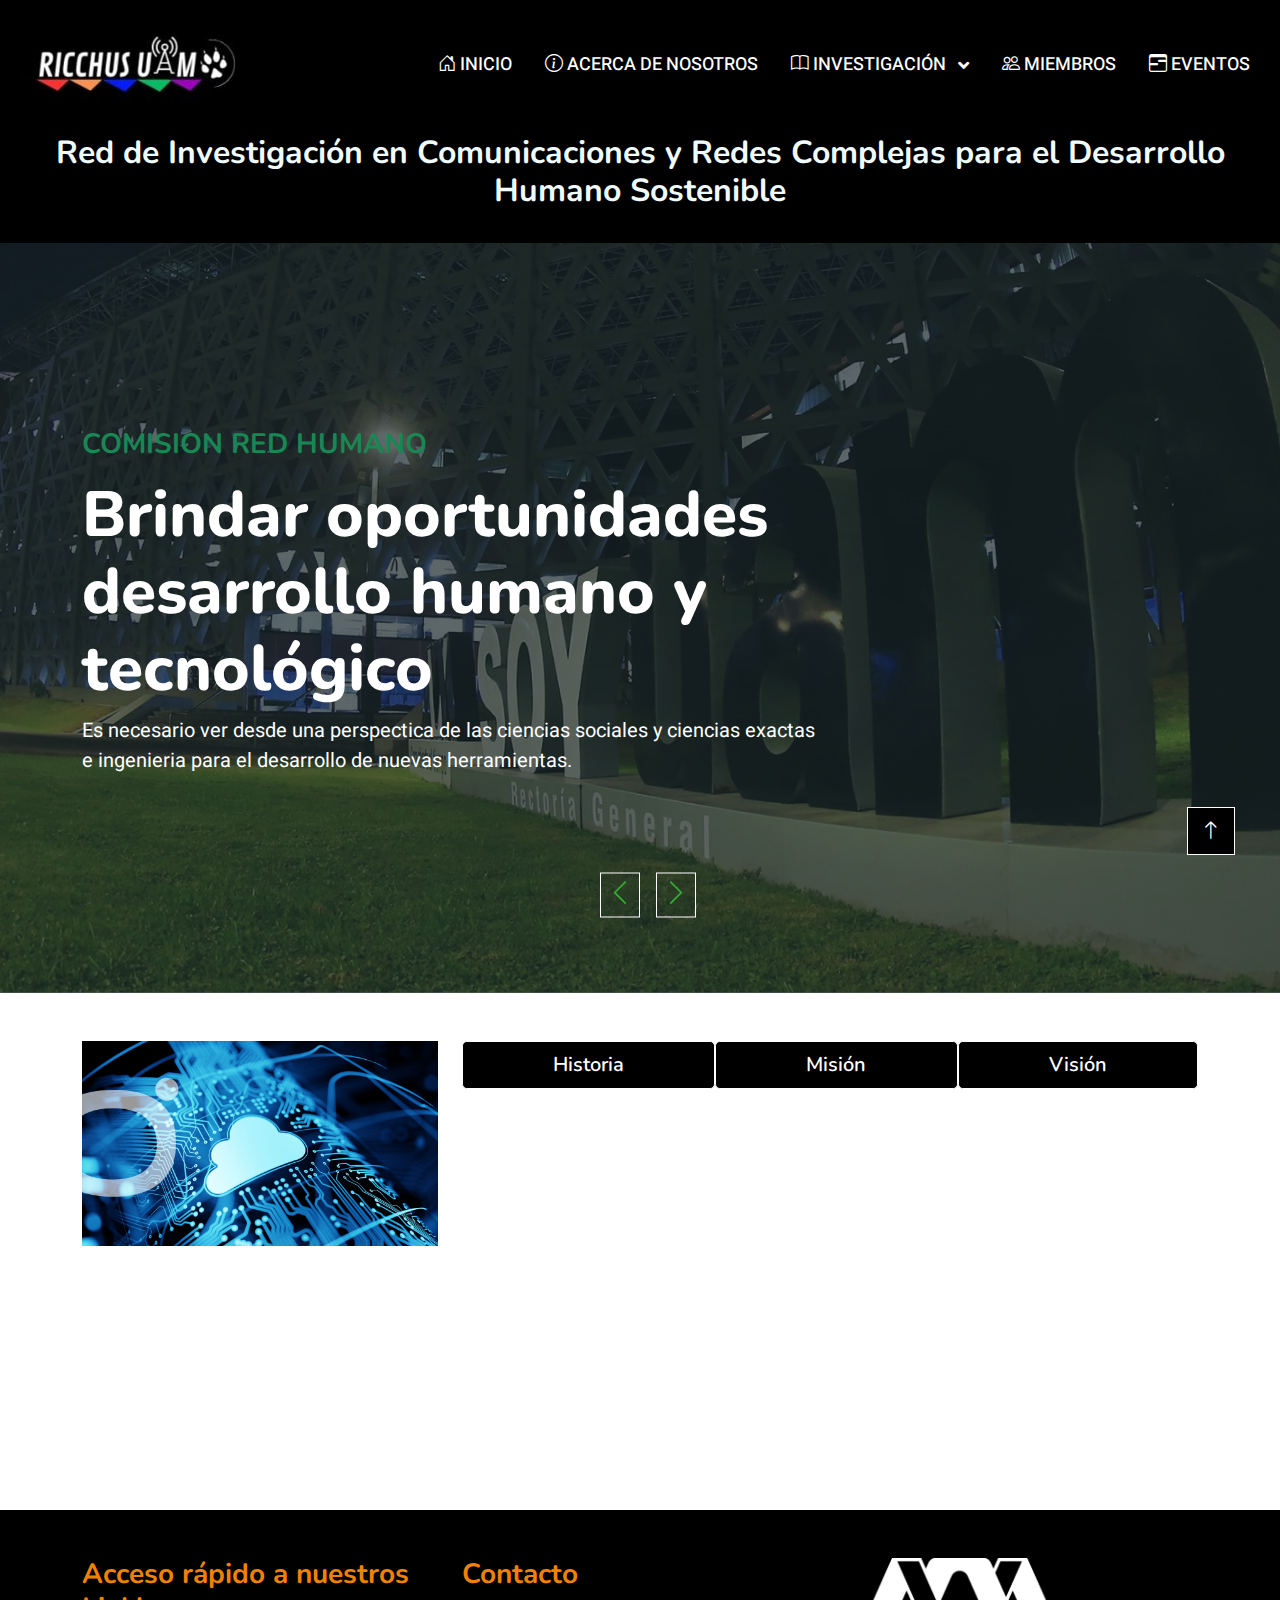
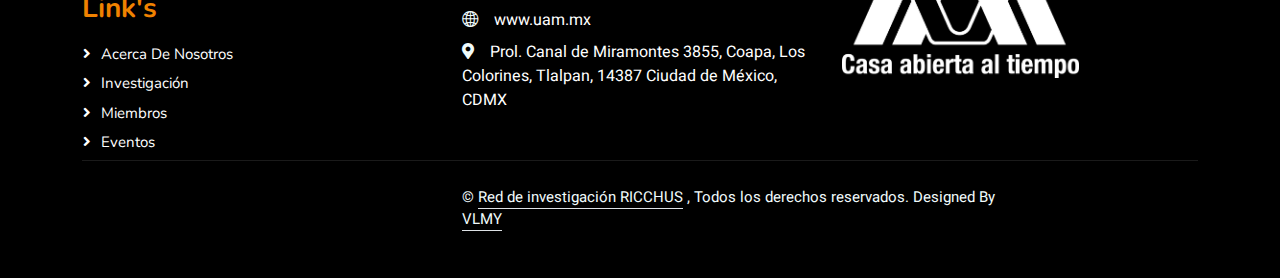
==== index.html @ 06d6547a "Se agrega el proyecto" ====
<!DOCTYPE html>
<html lang="Es">
<!-- Se usa la versión 5.0.0 de botstrap -->
<!-- Head Start -->

<head>
    <meta charset="utf-8">
    <title>RICCHUS UAM</title>
    <link rel="shortcut icon" href="img/logo_prueba2.jpg">
    <meta content="width=device-width, initial-scale=1.0" name="viewport">
    <meta content="" name="keywords">
    <meta content="" name="description">

    <!-- Favicon -->
    <!--<link href="img/favicon.ico" rel="icon">-->

    <!-- Google Web Fonts -->
    <link rel="preconnect" href="https://fonts.googleapis.com">
    <link rel="preconnect" href="https://fonts.gstatic.com" crossorigin>
    <link href="https://fonts.googleapis.com/css2?family=Heebo:wght@400;500;600&family=Nunito:wght@600;700;800&display=swap" rel="stylesheet">

    <!-- Icon Font Stylesheet -->
    <link rel="stylesheet" href="https://cdnjs.cloudflare.com/ajax/libs/bootstrap/5.1.3/css/bootstrap.min.css" integrity="sha512-XSvJl6z+oELjkpMyE3Hq04J0oL2ey4ieDjKBU2Z8/nCrZd6+pKx+PwU6P5iv6v5U6L5c6SKL+GZ+I/cknSxZGA==" crossorigin="anonymous" referrerpolicy="no-referrer" />
    <link rel="stylesheet" href="https://cdnjs.cloudflare.com/ajax/libs/font-awesome/5.15.2/css/all.min.css" integrity="sha512-bnE7a5h5X5o5rE6rPb6r//Y6w1nLh1n8gRNv+jGzH6i9DroFovrPTlUvF6jrNwzU0N2W+Gx/zwAtVpA/6k9G0w==" crossorigin="anonymous" referrerpolicy="no-referrer" />
    <link rel="stylesheet" href="https://cdnjs.cloudflare.com/ajax/libs/font-awesome/5.15.2/css/all.min.css" integrity="sha512-bnE7a5h5X5o5rE6rPb6r//Y6w1nLh1n8gRNv+jGzH6i9DroFovrPTlUvF6jrNwzU0N2W+Gx/zwAtVpA/6k9G0w==" crossorigin="anonymous" referrerpolicy="no-referrer" />
    <link rel="stylesheet" href="https://cdn.jsdelivr.net/npm/bootstrap@5.1.3/dist/css/bootstrap.min.css" integrity="sha384-L6U4h6UgsIZpsGc9XZKThhr97BrfYbYvpPwHJy7x/Ug/S8/lvDjH5zM5XZisJl5r" crossorigin="anonymous" />
    <link href="https://cdnjs.cloudflare.com/ajax/libs/font-awesome/5.10.0/css/all.min.css" rel="stylesheet">
    <link href="https://cdn.jsdelivr.net/npm/bootstrap-icons@1.4.1/font/bootstrap-icons.css" rel="stylesheet">

    <!-- Libraries Stylesheet -->
    <link href="lib/animate/animate.min.css" rel="stylesheet">
    <link href="lib/owlcarousel/assets/owl.carousel.min.css" rel="stylesheet">
    
    <!-- Customized Bootstrap Stylesheet -->
    <link href="css/bootstrap.min.css" rel="stylesheet">

    <!-- Template Stylesheet -->
    <link href="css/style.css" rel="stylesheet">
    
    <script src="https://cdnjs.cloudflare.com/ajax/libs/bootstrap/5.1.3/js/bootstrap.min.js" integrity="sha512-HV7KZDpIBuV7OZwz+uZZK2dFgOr/DNgCGX9AGNY/Guys3c3oVEh17zpw2OKwF1lLs1gMXtR0oHX/D9f/rLs3FQ==" crossorigin="anonymous" referrerpolicy="no-referrer"></script>
</head>

<body>

    <!-- Spinner Start -->
    <div id="spinner" class="show bg-white position-fixed translate-middle w-100 vh-100 top-50 start-50 d-flex align-items-center justify-content-center">
        <div class="spinner-border text-dark" style="width: 3rem; height: 3rem;" role="status">
            <span class="sr-only">Loading...</span>
        </div>
    </div>
    <!-- Spinner End -->

    <!-- Navbar Start -->
    <nav class="navbar navbar-expand-xl navbar-dark text-light" id="nv">
        <div class="container-fluid">
            <a class="navbar-brand ms-0" href="#">
                <img id="RCHumano" src="img/logo_prueba2.jpg" alt="RCHumano Logo" height="100" draggable="false">
            </a>
            <button class="navbar-toggler" type="button" data-bs-toggle="collapse" data-bs-target="#navbarCollapse" aria-controls="navbarCollapse" aria-expanded="false" aria-label="Toggle navigation">
                <span class="navbar-toggler-icon"></span>
            </button>
            <div class="collapse navbar-collapse" id="navbarCollapse">
                <ul class="navbar-nav ms-auto mb-2 mb-lg-0">
                    <li class="nav-item my-2">
                        <a class="nav-link" href="#!"><i class="bi bi-house-door"></i> Inicio </a>
                    </li>
                    <li class="nav-item my-2">
                        <a class="nav-link" href="#nosotros"><i class="bi bi-info-circle"></i> Acerca de Nosotros </a>
                    </li>
                    <li class="nav-item my-2">
                        <div class="nav-item dropdown">
                            <a href="#" class="nav-link dropdown-toggle" data-bs-toggle="dropdown"><i class="bi bi-book"></i> Investigación </a>
                            <div class="dropdown-menu fade-down m">
                                <a href="#!" class="dropdown-item"> Red de comunicaciones </a>
                                <a href="#!" class="dropdown-item"> Redes Complejas</a>
                            </div>
                        </div>
                    </li>
                    <li class="nav-item my-2">
                        <a class="nav-link" href="team.html"><i class="bi bi-people"></i> Miembros </a>
                    </li>
                    <li class="nav-item my-2">
                        <a class="nav-link" href="#!"><i class="bi bi-calendar3-range"></i></i> Eventos </a>
                    </li>
                </ul>
            </div>
        </div>
    </nav>

    <div class="container-fluid mx-auto" id="middle">
        <br>
        <h2 class="text-center text-light"> Red de Investigación en Comunicaciones y Redes Complejas para el Desarrollo Humano Sostenible </h2>
        <br>
    </div>
      
    <!-- Carousel Start -->
    <div class="container-fluid p-0 mb-5">
        <div class="owl-carousel header-carousel position-relative">
            <div class="owl-carousel-item position-relative">
                <img class="img-fluid" src="img/recnoche.jpg" alt="">
                <div class="position-absolute top-0 start-0 w-100 h-100 d-flex align-items-center" style="background: rgba(24, 39, 41, 0.7);">
                    <div class="container">
                        <div class="row justify-content-start">
                            <div class="col-sm-10 col-lg-8">
                                <h3 class="text-success text-uppercase mb-3 animated slideInDown">Comision RED HUMANO</h3>
                                <h1 class="display-3 text-white animated slideInDown">Brindar oportunidades desarrollo humano y tecnológico</h1>
                                <p class="fs-5 text-white mb-4 pb-2">Es necesario ver desde una perspectica de las ciencias sociales y ciencias exactas e ingenieria para el desarrollo de nuevas herramientas.</p>
                            </div>
                        </div>
                    </div>
                </div>
            </div>
            <div class="owl-carousel-item position-relative">
                <img class="img-fluid" src="img/intrec.jpg" alt="">
                <div class="position-absolute top-0 start-0 w-100 h-100 d-flex align-items-center" style="background: rgba(24, 38, 41, 0.7);">
                    <div class="container">
                        <div class="row justify-content-start">
                            <div class="col-sm-10 col-lg-8">
                                <h3 class="text-success text-uppercase mb-3 animated slideInDown">Consolidación proyectos</h3>
                                <h1 class="display-3 text-white animated slideInDown">Consolidación tareas de investigacion en Redes Complejas</h1>
                                <p class="fs-5 text-white mb-4 pb-2">Permite crear esfuerzos para aportar nuevos conocimientos en la formación de recursos humanos y coadyudar en la solucion de problemas nacionales.</p>
                            </div>
                        </div>
                    </div>
                </div>
            </div>
        </div>
    </div>

    
    <!-- HISTORIA, MISIÓN Y VISIÓN-->
    <div class="container" id="nosotros">
        <div class="row">
          <div class="col-md-4 mb-3">
            <img src="img/redes-cloud.jpg" class="img-fluid">
          </div>
          <div class="col-md-8">
            <div class="d-flex">
              <button class="btn btn-primary btn-lg flex-fill" type="button" data-bs-toggle="collapse" data-bs-target="#historia" aria-expanded="false" aria-controls="historia">Historia</button>
              <button class="btn btn-primary btn-lg flex-fill" type="button" data-bs-toggle="collapse" data-bs-target="#mision" aria-expanded="false" aria-controls="mision">Misión</button>
              <button class="btn btn-primary btn-lg flex-fill" type="button" data-bs-toggle="collapse" data-bs-target="#vision" aria-expanded="false" aria-controls="vision">Visión</button>
            </div>
            <div class="row">
              <div class="col">
                <div class="collapse" id="historia">
                  <div class="card card-body">
                    Esta red de investigación está conformada por un grupo de profesores de las distintas unidades de la Universidad Autónoma Metropolitana, mismos que durante años hemos generado proyectos de investigación con intereses similares en el área de comunicaciones y desarrollo humano sostenible, la red nace de la necesidad de agrupar y transmitir contenido con soluciones e iniciativas comunitarias.
                    <br>
                    A lo largo de varias reuniones efectuadas vía remota durante el mes de noviembre y primeros días de diciembre del  año 2022, los miembros que conforman la red acordamos un plan de trabajo encaminado a articular esfuerzos y dar inicio a las actividades de la misma.
                    <br>
                    Con las grandes ideas y reflexión que surgieron en las reuniones se decidió que el saber colectivo de los miembros se puede dividir en dos vertientes: Las comunicaciones digitales inalámbricas y las redes complejas. De cada uno de estos tópicos se generará un documento en formato de libro; así mismo la red espera generar diferentes eventos y  además contribuir a la mejora de las Unidades de Enseñanza Aprendizaje que conforman los planes de estudio de las licenciaturas y posgrados de esta Casa de Estudios en beneficio de la experiencia universitaria de nuestro alumnado.
                  </div>
                </div>
                <div class="collapse" id="mision">
                  <div class="card card-body">
                    Generar una red de trabajo colaborativo entre profesores de las diferentes unidades y divisiones que conforman la UAM sobre iniciativas y proyectos desarrollados a lo largo de varios años de trabajo,  que tienen como fin común las redes complejas y comunicaciones para mitigar las grandes problemáticas nacionales en estas áreas.
                  </div>
                </div>
                <div class="collapse" id="vision">
                  <div class="card card-body">
                    Consolidarnos como una red de investigación referente en el área de comunicaciones digitales y redes complejas, buscamos generar iniciativas y soluciones de alto impacto comunitario que permitan fortalecer el conocimiento,  la formación de recursos humanos y coadyuvar en la difusión de la tecnología para contribuir al desarrollo humano sostenible.
                  </div>
                </div>
              </div>
            </div>
          </div>
        </div>
      </div>


    <!-- Testimonial Start -->
    <div class="container-xxl py-5 wow fadeInUp" data-wow-delay="0.1s">
        <div class="container">
            <div class="text-center">
                <h3 class="section-title bg-white text-center text-dark px-3"></h3>
                <h1 class="mb-5 text-success">Investigamos para un mundo mejor</h1>
            </div>
        </div>
    </div>
    <!-- Testimonial End -->
        

    <!-- Footer Start -->
    <div class="container-fluid text-light footer pt-5 mt-5 " data-wow-delay="0.1s">
        <div class="container py-20">
            <div class="row g-24">
                <div class="col-4">
                    <h3 class=" mb-3" id="h-footer">Acceso rápido a nuestros Link's</h3>
                    <a class="btn btn-link" href="#nosotros" id="a-footer">Acerca de Nosotros</a>
                    <a class="btn btn-link" href="#!" id="a-footer">Investigación</a>
                    <a class="btn btn-link" href="team.html" id="a-footer">Miembros</a>
                    <a class="btn btn-link" href="#!" id="a-footer">Eventos</a>
                </div>
                <div class="col-4">
                    <h3 class=" mb-3" id="h-footer">Contacto</h3>
                    <p class="mb-2"><i class="bi bi-globe2 me-3"></i><a href="https://www.uam.mx/" id="a-footer">www.uam.mx</a></p>
                    <p class="mb-2"><i class="fa fa-map-marker-alt me-3"></i><a href="https://www.google.com/maps/place/Universidad+Aut%C3%B3noma+Metropolitana/@19.2870551,-99.1368474,15z/data=!4m6!3m5!1s0x85ce00ffee6ef267:0x1872e1cdf3c29348!8m2!3d19.2870551!4d-99.1368474!16zL20vMDNmamQ0" id="a-footer">Prol. Canal de Miramontes 3855, Coapa, Los Colorines, Tlalpan, 14387 Ciudad de México, CDMX</a></p>    
                </div>
                <div class="col-4">
                    <img class="d-flex" src="img/logoBaseCasaAbiertaBlanco.png"  height="120" alt="">
                </div>
            </div>
        </div>
        
        <div class="container">
            <div class="copyright">
                <div class="row">
                    <div class="col-md-6 text-center text-md-start mb-2 mb-md-0 offset-md-4">
                        &copy; <a class="border-bottom" href="#">Red de investigación RICCHUS</a>
                        , Todos los derechos reservados. Designed By <a class="border-bottom" href="">VLMY</a><br><br>
                    </div>
                </div>
            </div>
        </div>
    </div>
    <!-- Footer End -->


    <!-- Back to Top -->
    <a href="#" class="btn btn-lg btn-primary btn-lg-square back-to-top"><i class="bi bi-arrow-up"></i></a>


    <!-- JavaScript Libraries -->
    <script src="https://cdnjs.cloudflare.com/ajax/libs/bootstrap/5.1.3/js/bootstrap.min.js" integrity="sha512-HV7KZDpIBuV7OZwz+uZZK2dFgOr/DNgCGX9AGNY/Guys3c3oVEh17zpw2OKwF1lLs1gMXtR0oHX/D9f/rLs3FQ==" crossorigin="anonymous" referrerpolicy="no-referrer"></script>
    <script src="https://cdnjs.cloudflare.com/ajax/libs/jquery/3.6.0/jquery.min.js"></script>
    <script src="https://cdnjs.cloudflare.com/ajax/libs/popper.js/2.10.2/umd/popper.min.js" integrity="sha512-xKL0t2PZtPLzvHlwP0oFMZJ/fhxP23e2LpqmvW1+T9Oc9s/kJvn16l0YBTHlO+RvnADwSwHLf4MTZ4JLbWoovQ==" crossorigin="anonymous" referrerpolicy="no-referrer"></script>
    <script src="https://cdnjs.cloudflare.com/ajax/libs/bootstrap/5.0.2/js/bootstrap.bundle.min.js"></script>
    <script src="https://cdnjs.cloudflare.com/ajax/libs/bootstrap/5.1.3/js/bootstrap.min.js" integrity="sha512-HV7KZDpIBuV7OZwz+uZZK2dFgOr/DNgCGX9AGNY/Guys3c3oVEh17zpw2OKwF1lLs1gMXtR0oHX/D9f/rLs3FQ==" crossorigin="anonymous" referrerpolicy="no-referrer"></script>
    <script src="lib/wow/wow.min.js"></script>
    <script src="lib/easing/easing.min.js"></script>
    <script src="lib/waypoints/waypoints.min.js"></script>
    <script src="lib/owlcarousel/owl.carousel.min.js"></script>

    <!-- Template Javascript -->
    <script src="js/main.js"></script>
    <script>
        // Obtener todos los elementos colapsables
        var collapses = document.querySelectorAll('.collapse');
        // Recorrer cada elemento colapsable
        for (var i = 0; i < collapses.length; i++) {
          // Escuchar el evento 'show.bs.collapse' (cuando se abre un elemento)
          collapses[i].addEventListener('show.bs.collapse', function () {
            // Recorrer todos los elementos colapsables
            for (var j = 0; j < collapses.length; j++) {
              // Si el elemento no es el que se está abriendo
              if (collapses[j] !== this) {
                // Cerrar el elemento
                collapses[j].classList.remove('show');
              }
            }
          });
        }
      </script>
</body>

</html>
---- css/style.css ----
/********** Template CSS **********/
:root {
    --primary: #06BBCC;
    --light: #F0FBFC;
    --dark: #000000;
    --succes:#025a1e;
    --yare: #AD25A8;

}

.fw-medium {
    font-weight: 600 !important;
}

.fw-semi-bold {
    font-weight: 700 !important;
}

.back-to-top {
    position: fixed;
    display: none;
    right: 45px;
    bottom: 45px;
    z-index: 99;
}


/*** Spinner ***/
#spinner {
    opacity: 0;
    visibility: hidden;
    transition: opacity .5s ease-out, visibility 0s linear .5s;
    z-index: 99999;
}

#spinner.show {
    transition: opacity .5s ease-out, visibility 0s linear 0s;
    visibility: visible;
    opacity: 1;
}


/*** Button ***/
.btn {
    font-family: 'Nunito', sans-serif;
    font-weight: 600;
    transition: .5s;
}

.btn.btn-primary,
.btn.btn-secondary {
    color: #FFFFFF;
}

.btn-square {
    width: 38px;
    height: 38px;
}

.btn-sm-square {
    width: 32px;
    height: 32px;
}

.btn-lg-square {
    width: 48px;
    height: 48px;
}

.btn-square,
.btn-sm-square,
.btn-lg-square {
    padding: 0;
    display: flex;
    align-items: center;
    justify-content: center;
    font-weight: normal;
    border-radius: 0px;
}


/*** Navbar ***/
#nv{
    background-color: black;
}

.container-fluid {
    background-color: black;
}
#nv .navbar-nav .nav-link {
    color: white;
    font-size: 18px;    
}
#nv .navbar-nav .nav-link:hover {
    color: #CD032E;
}
#nv .navbar-nav .nav-link.active{
    color: #CD032E;
}
.navbar .dropdown-toggle::after {
    border: none;
    content: "\f107";
    font-family: "Font Awesome 5 Free";
    font-weight: 1000;
    vertical-align: middle;
    margin-left: 8px;
}

.navbar-dark .navbar-nav .nav-link {
    margin-right: 3px;
    padding: 15px ;
    color: #941919;
    font-size: 5px;
    text-transform: uppercase;
    outline: none;
}



@media (max-width: 991.98px) {
    .navbar-light .navbar-nav .nav-link  {
        margin-right: 0;
        padding: 10px 0;
    }

    .navbar-dark .navbar-nav {
        border-top: 1px solid #000000;
    }
}

.navbar-dark .navbar-brand,
.navbar-dark a.btn {
    height: 75px;
}


.navbar-dark .navbar-nav .nav-link {
    color: var(--dark);
    font-weight: 500;
}

.navbar-dark.sticky-top {
    top: -100px;
    transition: .5s;
}

@media (min-width: 992px) {


    .navbar .nav-item .dropdown-menu {
        display: block;
        margin-top: 0;
        opacity: 0;
        visibility: hidden;
        transition: .5s;
    }

    .navbar .dropdown-menu.fade-down {
        top: 100%;
        transform: rotateX(-75deg);
        transform-origin: 0% 0%;
       
    }

    .navbar .nav-item:hover .dropdown-menu {
        top: 100%;
        transform: rotateX(0deg);
        visibility: visible;
        transition: .5s;
        opacity: 5;
        color:rgb(199, 28, 28)
    }
}
.dropdown-menu {
    background-color: #000000!important;
  }
  
  .dropdown-item {
    color: #ffffff !important;
  }

  .dropdown-item:hover {
    background-color: #AD25A8; /* color de fondo blanco */
 
  }
  #middle {
    background-color: black;
    color: #34aa34;
    width: 100%;
  }

/*** Header carousel ***/
@media (max-width: 1500px) {
    .header-carousel .owl-carousel-item {
        position: relative;
        min-height: 750px;
    }
    
    .header-carousel .owl-carousel-item img {
        position: absolute;
        width: 100%;
        height: 100%;
        object-fit: cover;
    }
}

.header-carousel .owl-nav {
    position: absolute;
    top: 87%;
    right: 45%;
    transform: translateY(-50%);
    display: flex;
}

.header-carousel .owl-nav .owl-prev,
.header-carousel .owl-nav .owl-next {
    margin: 8px;
    width: 40px;
    height: 45px;
    display: flex;
    align-items: center;
    justify-content: center;
    color: #34aa34;
    background: transparent;
    border: 1px solid #ffffff;
    font-size: 28px;
    transition: .5s;
    bottom: 10px;
}

.header-carousel .owl-nav .owl-prev {
    left: 10px; /* alinea la flecha previa a la izquierda */
}

.header-carousel .owl-nav .owl-next {
    right: 10px; /* alinea la flecha siguiente a la derecha */
}

.header-carousel .owl-dots {
    display: flex;
    justify-content: center;
}

.header-carousel .owl-dot {
    width: 10px;
    height: 10px;
    border: 1px solid #ffffff;
    background-color: transparent;
    margin: 0 5px;
    transition: .5s;
}

.header-carousel .owl-dot.active {
    background-color: #ffffff;
}

.header-carousel .owl-nav .owl-prev:hover,
.header-carousel .owl-nav .owl-next:hover {
    background: var(--succes);
    border-color: var(--succes);
}

.page-header {
    background: linear-gradient(rgba(24, 29, 56, .7), rgba(24, 29, 56, .7)), url(../img/unidades.jpg);
    background-position: center center;
    background-repeat: no-repeat;
    background-size: cover;
}

.page-header-inner {
    background: rgba(255, 255, 255, 0);
}

.section-title{
    background-color: #000000;
}

.breadcrumb-item + .breadcrumb-item::before {
    color: var(--dark);
}

.btn-group {
    margin-bottom: 10px; /* Margen inferior para separar de otros elementos */
  }
  
  .btn-primary {
    color: #fff; /* Color del texto */
    background-color: #000000; /* Color de fondo */
    border-color: #ffffff; /* Color del borde */
  }
  
  .btn-primary:hover {
    background-color: #F08200; /* Color de fondo al pasar el cursor */
    border-color: #000000; /* Color del borde al pasar el cursor */
  }
  /* Estilos para el contenido colapsado */
  .collapse {
    margin-top: 20px; /* Margen superior para separar de otros elementos */
  }
  
  .card-body {
    padding: 10px; /* Espaciado interno del contenido */
    background-color: #f8f9fa; /* Color de fondo del contenido */
  }

/*** Service ***/
.service-item {
    background: var(--light);
    transition: .5s;
}

.service-item:hover {
    margin-top: -10px;
    background: var(--primary);
}

.service-item * {
    transition: .5s;
}

.service-item:hover * {
    color: var(--light) !important;
}


/*** Categories & Courses ***/
.category img,
.course-item img {
    transition: .5s;
}

.category a:hover img,
.course-item:hover img {
    transform: scale(1.1);
}


/*** Team ***/
.team-item img {
    transition: .5s;
}

.team-item:hover img {
    transform: scale(1.1);
}


/*** Testimonial ***/
.testimonial-carousel::before {
    position: absolute;
    content: "";
    top: 0;
    left: 0;
    height: 100%;
    width: 0;
    background: linear-gradient(to right, rgba(255, 255, 255, 1) 0%, rgba(255, 255, 255, 0) 100%);
    z-index: 1;
}

.testimonial-carousel::after {
    position: absolute;
    content: "";
    top: 0;
    right: 0;
    height: 100%;
    width: 0;
    background: linear-gradient(to left, rgba(255, 255, 255, 1) 0%, rgba(255, 255, 255, 0) 100%);
    z-index: 1;
}

@media (min-width: 768px) {
    .testimonial-carousel::before,
    .testimonial-carousel::after {
        width: 200px;
    }
}

@media (min-width: 992px) {
    .testimonial-carousel::before,
    .testimonial-carousel::after {
        width: 300px;
    }
}

.testimonial-carousel .owl-item .testimonial-text,
.testimonial-carousel .owl-item.center .testimonial-text * {
    transition: .5s;
}

.testimonial-carousel .owl-item.center .testimonial-text {
    background: var() !important;
}

.testimonial-carousel .owl-item.center .testimonial-text * {
    color: #FFFFFF !important;
}

.testimonial-carousel .owl-dots {
    margin-top: 24px;
    display: flex;
    align-items: flex-end;
    justify-content: center;
}

.testimonial-carousel .owl-dot {
    position: relative;
    display: inline-block;
    margin: 0 5px;
    width: 15px;
    height: 15px;
    border: 1px solid #CCCCCC;
    transition: .5s;
}

.testimonial-carousel .owl-dot.active {
    background: var(--primary);
    border-color: var(--primary);
}


/*** Footer ***/
#h-footer{
    color: #F08200;
}
.footer .btn.btn-social {
    margin-right: 5px;
    width: 35px;
    height: 35px;
    display: flex;
    align-items: center;
    justify-content: center;
    color: var(--light);
    font-weight: normal;
    border: 1px solid #d02323;
    border-radius: 35px;
    transition: .3s;
}

#a-footer {
    color: rgb(255, 255, 255);
}
#a-footer:hover{
    color: #2cad25;
}
.footer .btn.btn-social:hover {
    color: var(--yare);
}

.footer .btn.btn-link {
    display: block;
    margin-bottom: 5px;
    padding: 0;
    text-align: left;
    color: #FFFFFF;
    font-size: 15px;
    font-weight: normal;
    text-transform: capitalize;
    transition: .3s;
}

.footer .btn.btn-link::before {
    position: relative;
    content: "\f105";
    font-family: "Font Awesome 5 Free";
    font-weight: 900;
    margin-right: 10px;
}

.footer .btn.btn-link:hover {
    letter-spacing: 1px;
    box-shadow: none;
}

.footer .copyright {
    padding: 25px 0;
    font-size: 15px;
    border-top: 1px solid rgba(256, 256, 256, .1);
}

.footer .copyright a {
    color: var(--light);
}

.footer .footer-menu a {
    margin-right: 15px;
    padding-right: 15px;
    border-right: 1px solid rgba(255, 255, 255, .1);
}

.footer .footer-menu a:last-child {
    margin-right: 0;
    padding-right: 0;
    border-right: none;
}
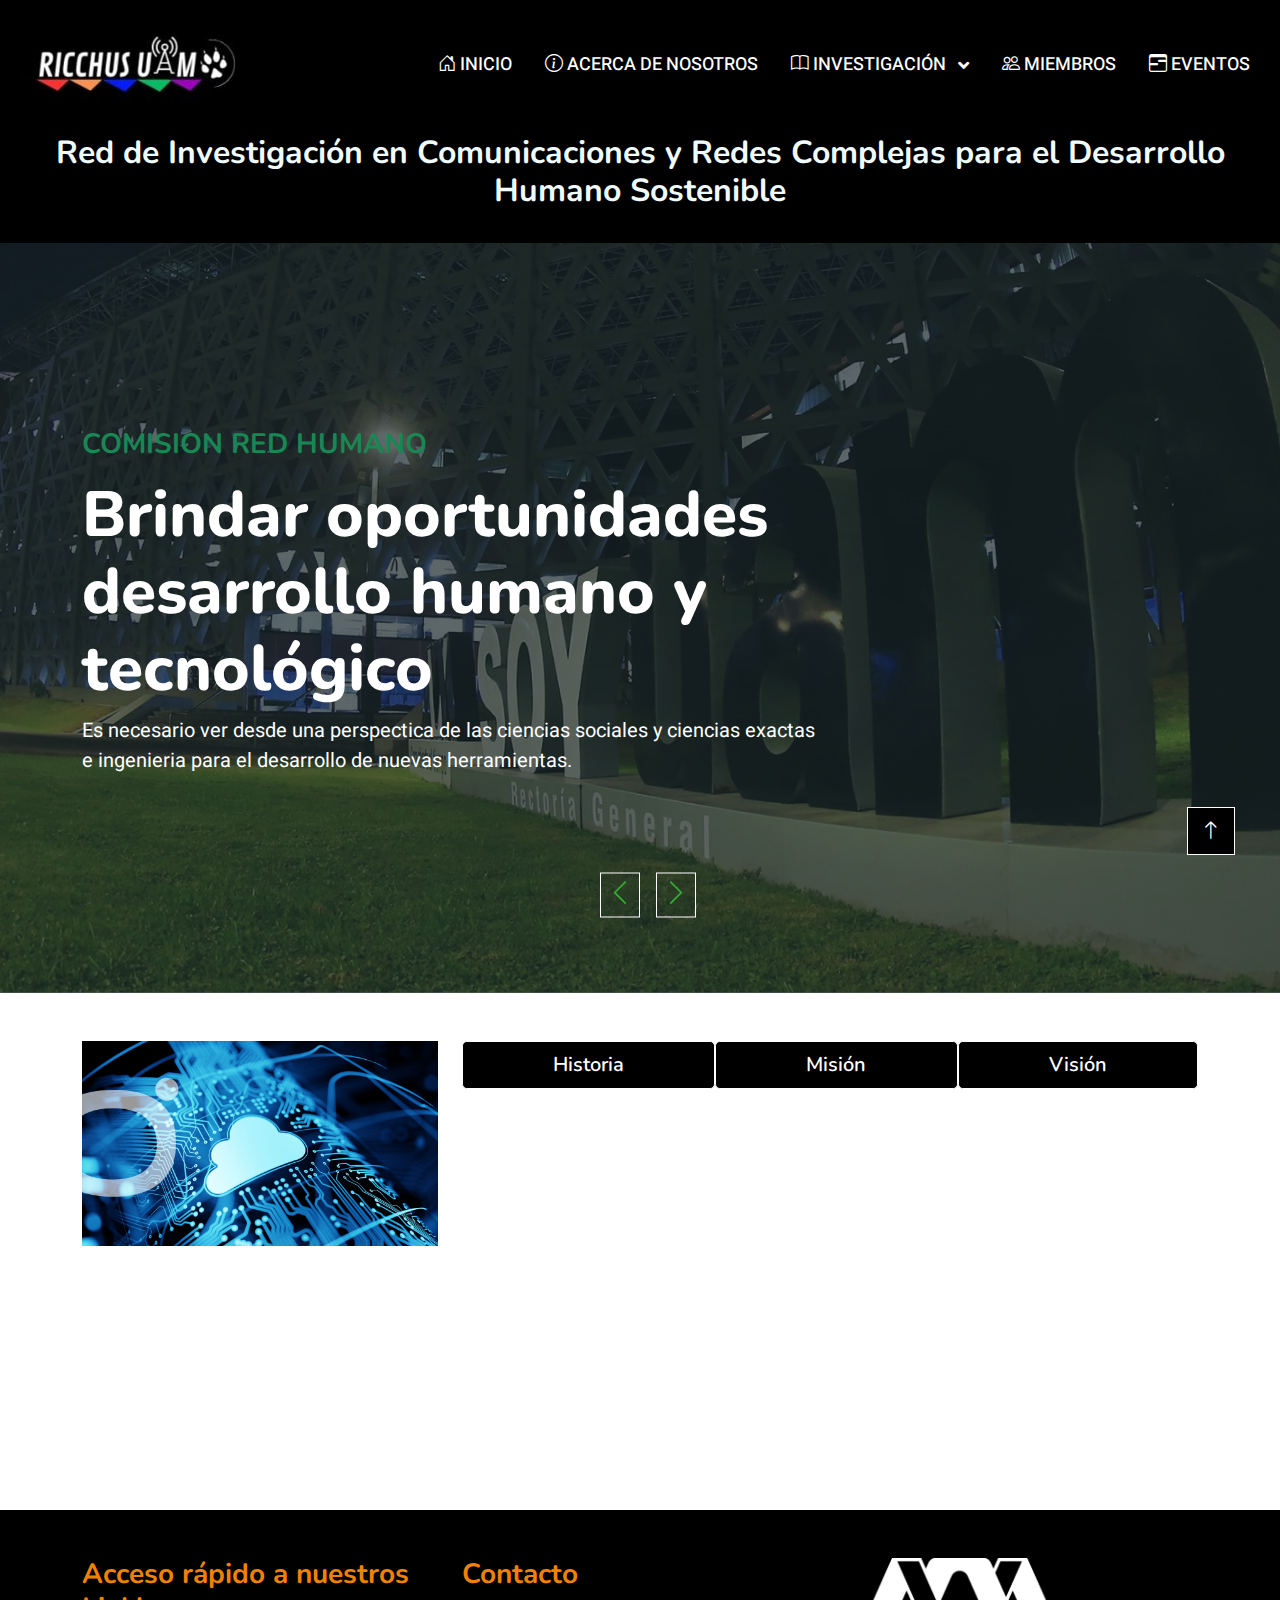
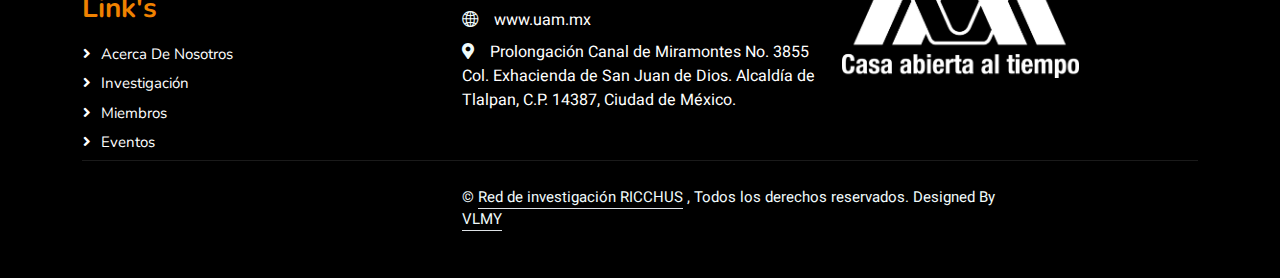
==== commit b28e97a0: "Cambio de direccion" ====
--- a/index.html
+++ b/index.html
@@ -194,7 +194,9 @@
                 <div class="col-4">
                     <h3 class=" mb-3" id="h-footer">Contacto</h3>
                     <p class="mb-2"><i class="bi bi-globe2 me-3"></i><a href="https://www.uam.mx/" id="a-footer">www.uam.mx</a></p>
-                    <p class="mb-2"><i class="fa fa-map-marker-alt me-3"></i><a href="https://www.google.com/maps/place/Universidad+Aut%C3%B3noma+Metropolitana/@19.2870551,-99.1368474,15z/data=!4m6!3m5!1s0x85ce00ffee6ef267:0x1872e1cdf3c29348!8m2!3d19.2870551!4d-99.1368474!16zL20vMDNmamQ0" id="a-footer">Prol. Canal de Miramontes 3855, Coapa, Los Colorines, Tlalpan, 14387 Ciudad de México, CDMX</a></p>    
+                    <p class="mb-2"><i class="fa fa-map-marker-alt me-3"></i><a href="https://www.google.com/maps/place/Universidad+Aut%C3%B3noma+Metropolitana/@19.2870551,-99.1368474,15z/data=!4m6!3m5!1s0x85ce00ffee6ef267:0x1872e1cdf3c29348!8m2!3d19.2870551!4d-99.1368474!16zL20vMDNmamQ0" id="a-footer">Prolongación Canal de Miramontes No. 3855
+                        Col. Exhacienda de San Juan de Dios.
+                        Alcaldía de Tlalpan, C.P. 14387, Ciudad de México.</a></p>    
                 </div>
                 <div class="col-4">
                     <img class="d-flex" src="img/logoBaseCasaAbiertaBlanco.png"  height="120" alt="">
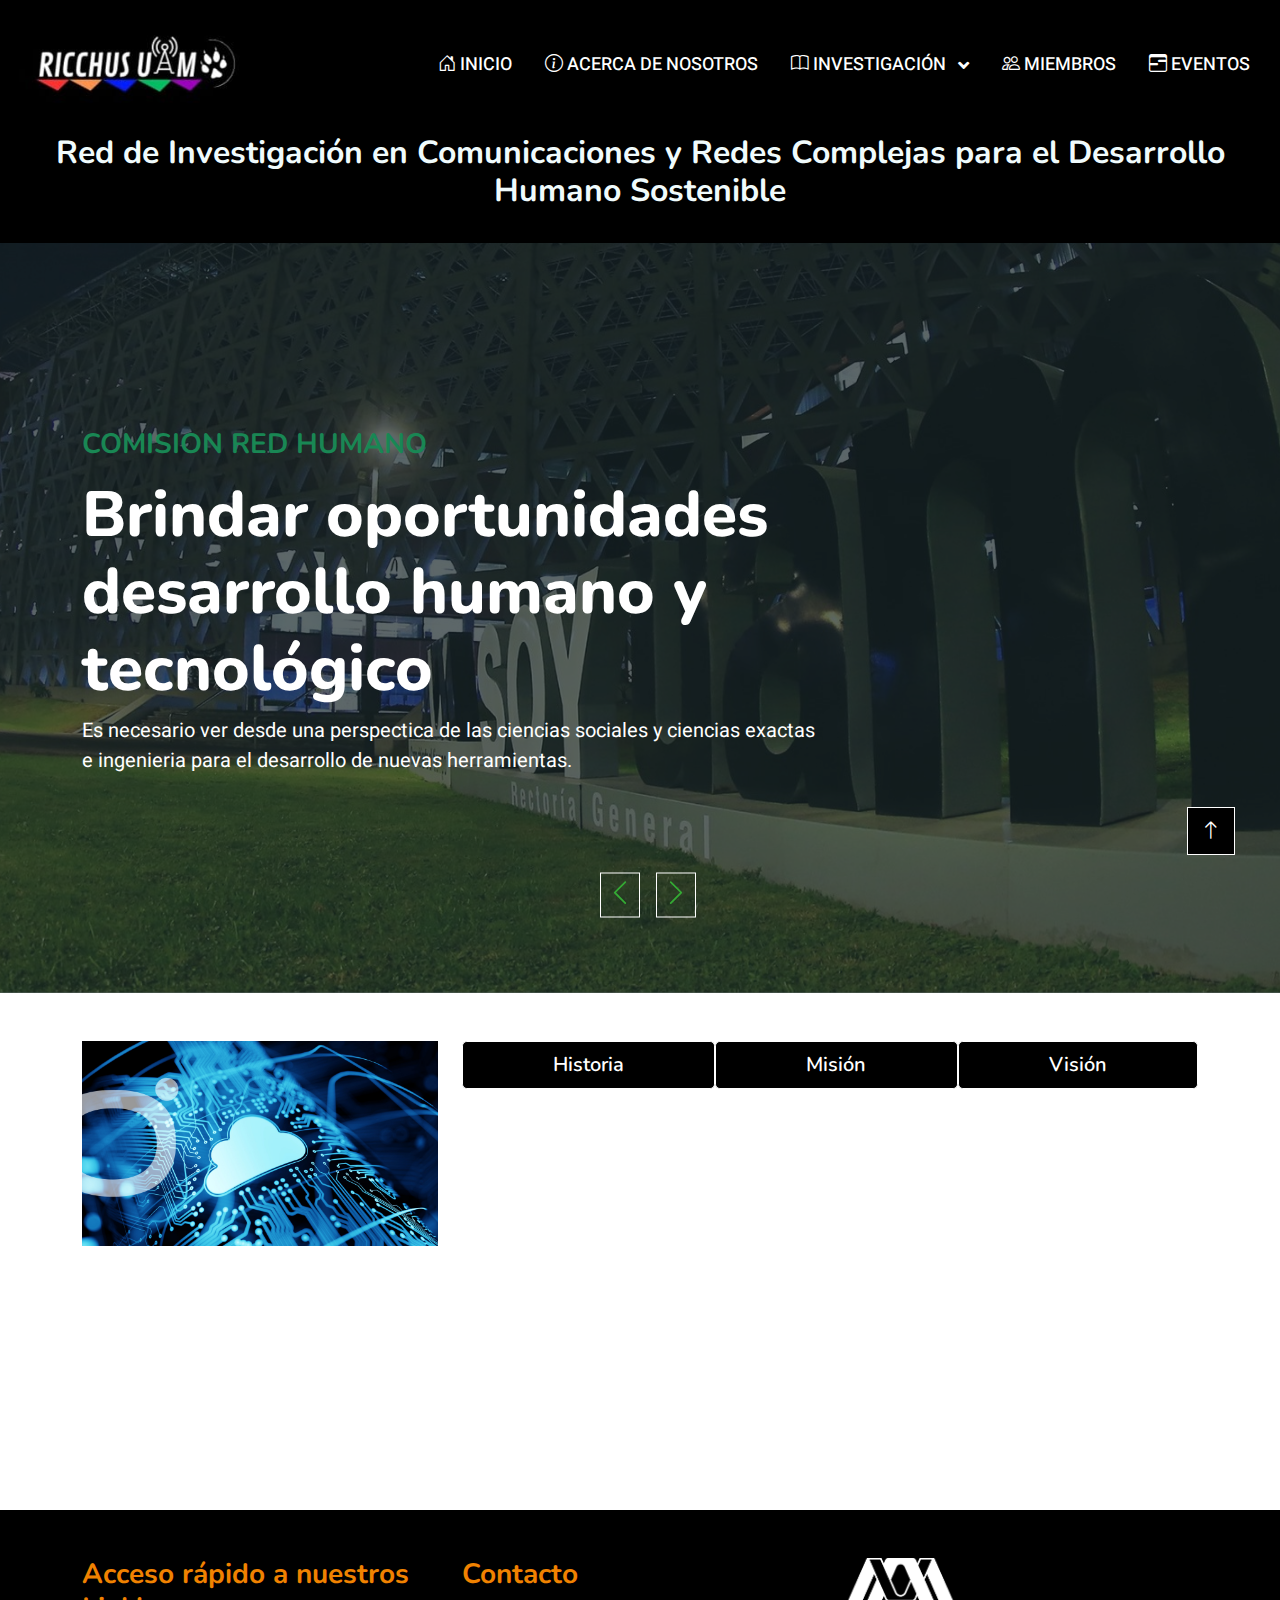
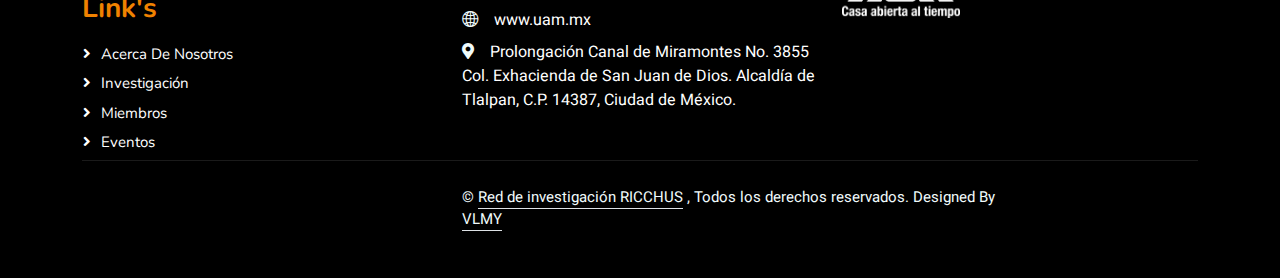
==== commit 69a6d253: "Ajuste imagen footer" ====
--- a/index.html
+++ b/index.html
@@ -199,7 +199,7 @@
                         Alcaldía de Tlalpan, C.P. 14387, Ciudad de México.</a></p>    
                 </div>
                 <div class="col-4">
-                    <img class="d-flex" src="img/logoBaseCasaAbiertaBlanco.png"  height="120" alt="">
+                    <img class="d-flex align-content-around" src="img/logoBaseCasaAbiertaBlanco.png"  height="60" alt="">
                 </div>
             </div>
         </div>
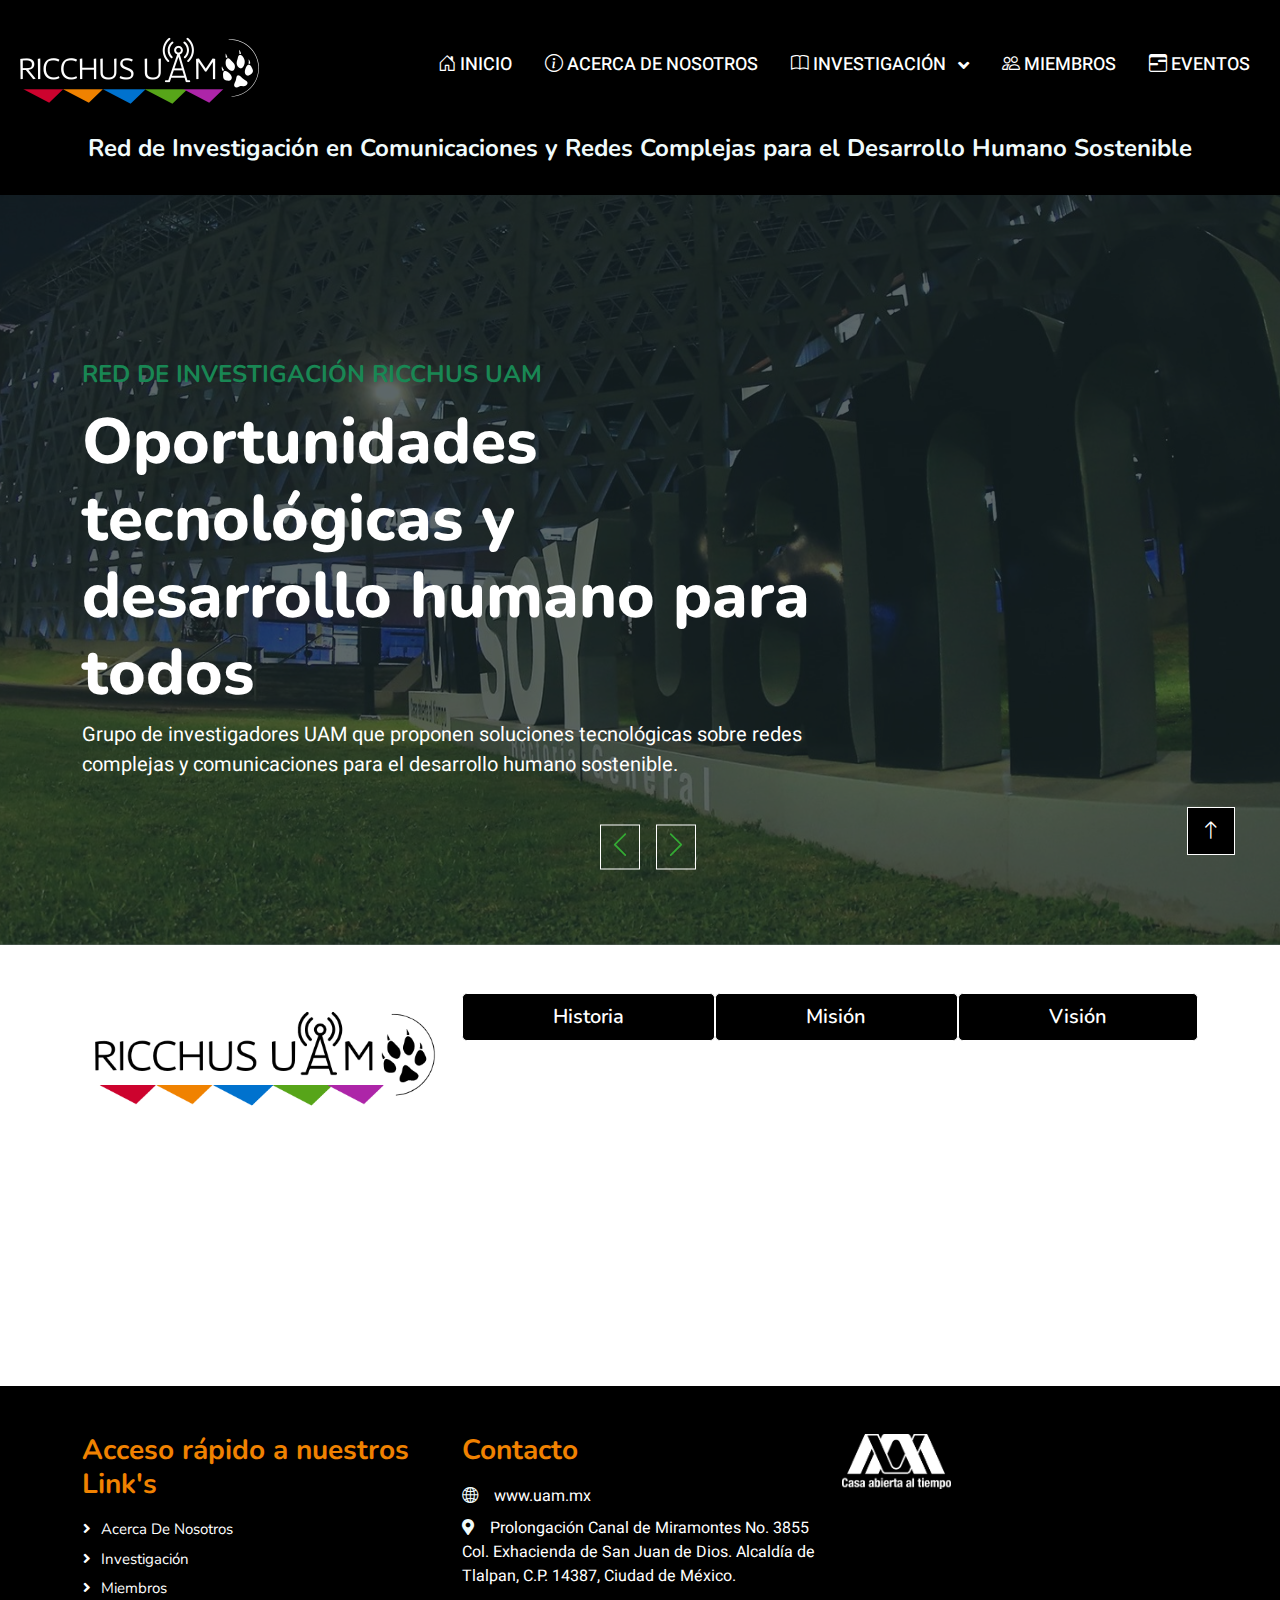
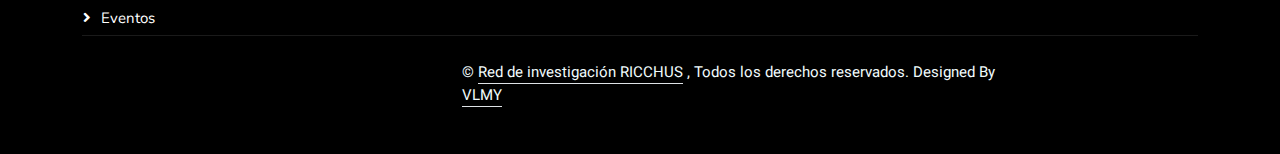
==== commit a6e99eb8: "Actualizacion comunicaciones" ====
--- a/index.html
+++ b/index.html
@@ -6,7 +6,7 @@
 <head>
     <meta charset="utf-8">
     <title>RICCHUS UAM</title>
-    <link rel="shortcut icon" href="img/logo_prueba2.jpg">
+    <link rel="shortcut icon" href="img/red investigacion logo_negro_rectangulo.png">
     <meta content="width=device-width, initial-scale=1.0" name="viewport">
     <meta content="" name="keywords">
     <meta content="" name="description">
@@ -54,7 +54,7 @@
     <nav class="navbar navbar-expand-xl navbar-dark text-light" id="nv">
         <div class="container-fluid">
             <a class="navbar-brand ms-0" href="#">
-                <img id="RCHumano" src="img/logo_prueba2.jpg" alt="RCHumano Logo" height="100" draggable="false">
+                <img id="RCHumano" src="img/red investigacion logo_negro_rectangulo.png" alt="RCHumano Logo" height="100" draggable="false">
             </a>
             <button class="navbar-toggler" type="button" data-bs-toggle="collapse" data-bs-target="#navbarCollapse" aria-controls="navbarCollapse" aria-expanded="false" aria-label="Toggle navigation">
                 <span class="navbar-toggler-icon"></span>
@@ -89,7 +89,7 @@
 
     <div class="container-fluid mx-auto" id="middle">
         <br>
-        <h2 class="text-center text-light"> Red de Investigación en Comunicaciones y Redes Complejas para el Desarrollo Humano Sostenible </h2>
+        <h4 class="text-center text-light"> Red de Investigación en Comunicaciones y Redes Complejas para el Desarrollo Humano Sostenible </h4>
         <br>
     </div>
       
@@ -102,9 +102,9 @@
                     <div class="container">
                         <div class="row justify-content-start">
                             <div class="col-sm-10 col-lg-8">
-                                <h3 class="text-success text-uppercase mb-3 animated slideInDown">Comision RED HUMANO</h3>
-                                <h1 class="display-3 text-white animated slideInDown">Brindar oportunidades desarrollo humano y tecnológico</h1>
-                                <p class="fs-5 text-white mb-4 pb-2">Es necesario ver desde una perspectica de las ciencias sociales y ciencias exactas e ingenieria para el desarrollo de nuevas herramientas.</p>
+                                <h4 class="text-success text-uppercase mb-3 animated slideInDown">Red de Investigación RICCHUS UAM</h4>
+                                <h4 class="display-3 text-white animated slideInDown">Oportunidades tecnológicas y desarrollo humano para todos</h4>
+                                <small class="fs-5 text-white mb-4 pb-2">Grupo de investigadores UAM que proponen soluciones tecnológicas sobre redes complejas y comunicaciones para el desarrollo humano sostenible.</small>
                             </div>
                         </div>
                     </div>
@@ -116,9 +116,23 @@
                     <div class="container">
                         <div class="row justify-content-start">
                             <div class="col-sm-10 col-lg-8">
-                                <h3 class="text-success text-uppercase mb-3 animated slideInDown">Consolidación proyectos</h3>
-                                <h1 class="display-3 text-white animated slideInDown">Consolidación tareas de investigacion en Redes Complejas</h1>
-                                <p class="fs-5 text-white mb-4 pb-2">Permite crear esfuerzos para aportar nuevos conocimientos en la formación de recursos humanos y coadyudar en la solucion de problemas nacionales.</p>
+                                <h4 class="text-success text-uppercase mb-3 animated slideInDown">Redes Complejas</h4>
+                                <h4 class="display-3 text-white animated slideInDown">Consolidación de proyectos de investigación en redes complejas</h4>
+                                <small class="fs-5 text-white mb-4 pb-2">Análisis de problemas  nacionales como educación, salud y comunicación, usando herramientas de la ciencia de Redes Complejas</small>
+                            </div>
+                        </div>
+                    </div>
+                </div>
+            </div>
+            <div class="owl-carousel-item position-relative">
+                <img class="img-fluid" src="img/comunicaciones.jpeg" alt="">
+                <div class="position-absolute top-0 start-0 w-100 h-100 d-flex align-items-center" style="background: rgba(24, 38, 41, 0.7);">
+                    <div class="container">
+                        <div class="row justify-content-start">
+                            <div class="col-sm-10 col-lg-8">
+                                <h4 class="text-success text-uppercase mb-3 animated slideInDown">Comunicaciones</h4>
+                                <h4 class="display-3 text-white animated slideInDown">Comunicaciones inalámbricas para el desarrollo humano en zonas urbanas y rurales</h4>
+                                <small class="fs-5 text-white mb-4 pb-2">Proyectos tecnológicos y asequibles para fortalecer las iniciativas comunitarias de comunicaciones</small>
                             </div>
                         </div>
                     </div>
@@ -132,7 +146,7 @@
     <div class="container" id="nosotros">
         <div class="row">
           <div class="col-md-4 mb-3">
-            <img src="img/redes-cloud.jpg" class="img-fluid">
+            <img src="img/red investigacion logo_blanco_rectangulo.png" class="img-fluid">
           </div>
           <div class="col-md-8">
             <div class="d-flex">
@@ -199,7 +213,7 @@
                         Alcaldía de Tlalpan, C.P. 14387, Ciudad de México.</a></p>    
                 </div>
                 <div class="col-4">
-                    <img class="d-flex align-content-around" src="img/logoBaseCasaAbiertaBlanco.png"  height="60" alt="">
+                    <img class="d-flex align-content-around" src="img/logoBaseCasaAbiertaBlanco.png"  height="55" alt="">
                 </div>
             </div>
         </div>
--- a/css/style.css
+++ b/css/style.css
@@ -224,7 +224,7 @@
     background: transparent;
     border: 1px solid #ffffff;
     font-size: 28px;
-    transition: .5s;
+    transition: 1.9s;
     bottom: 10px;
 }
 
